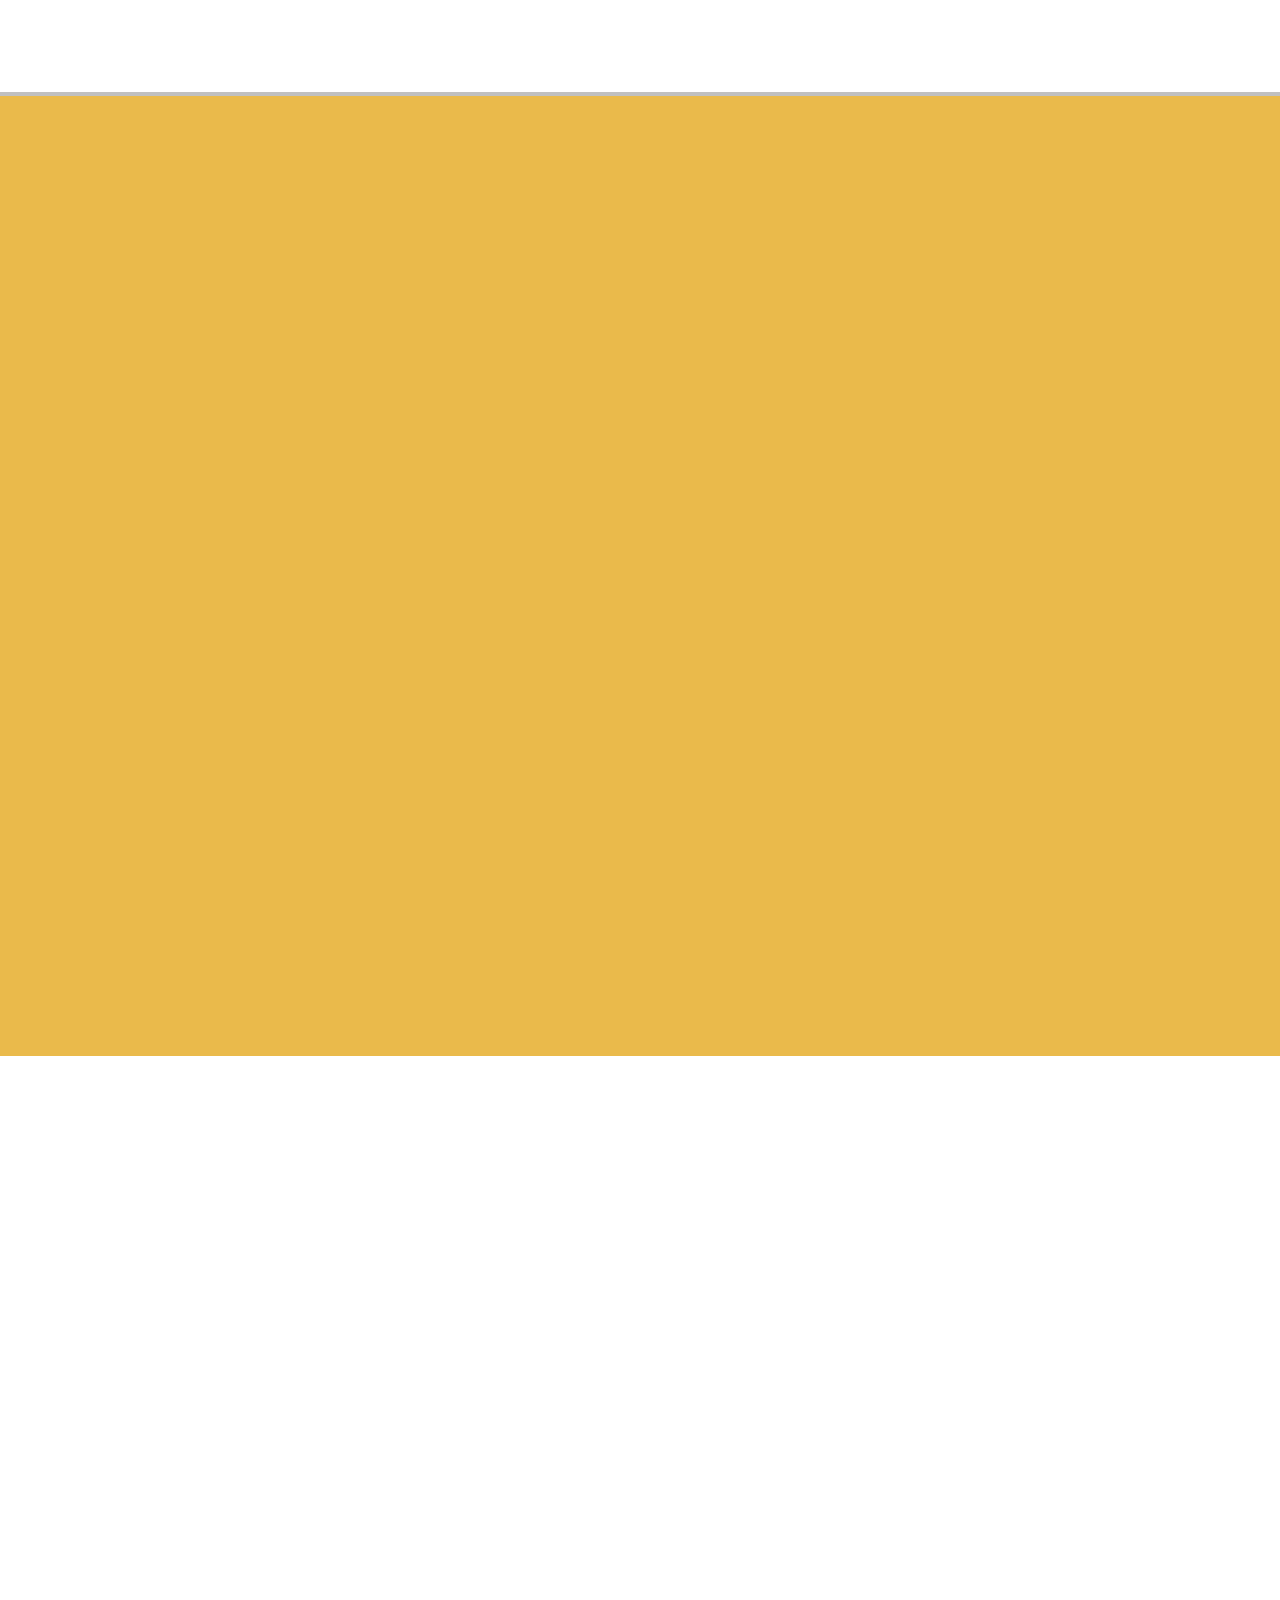
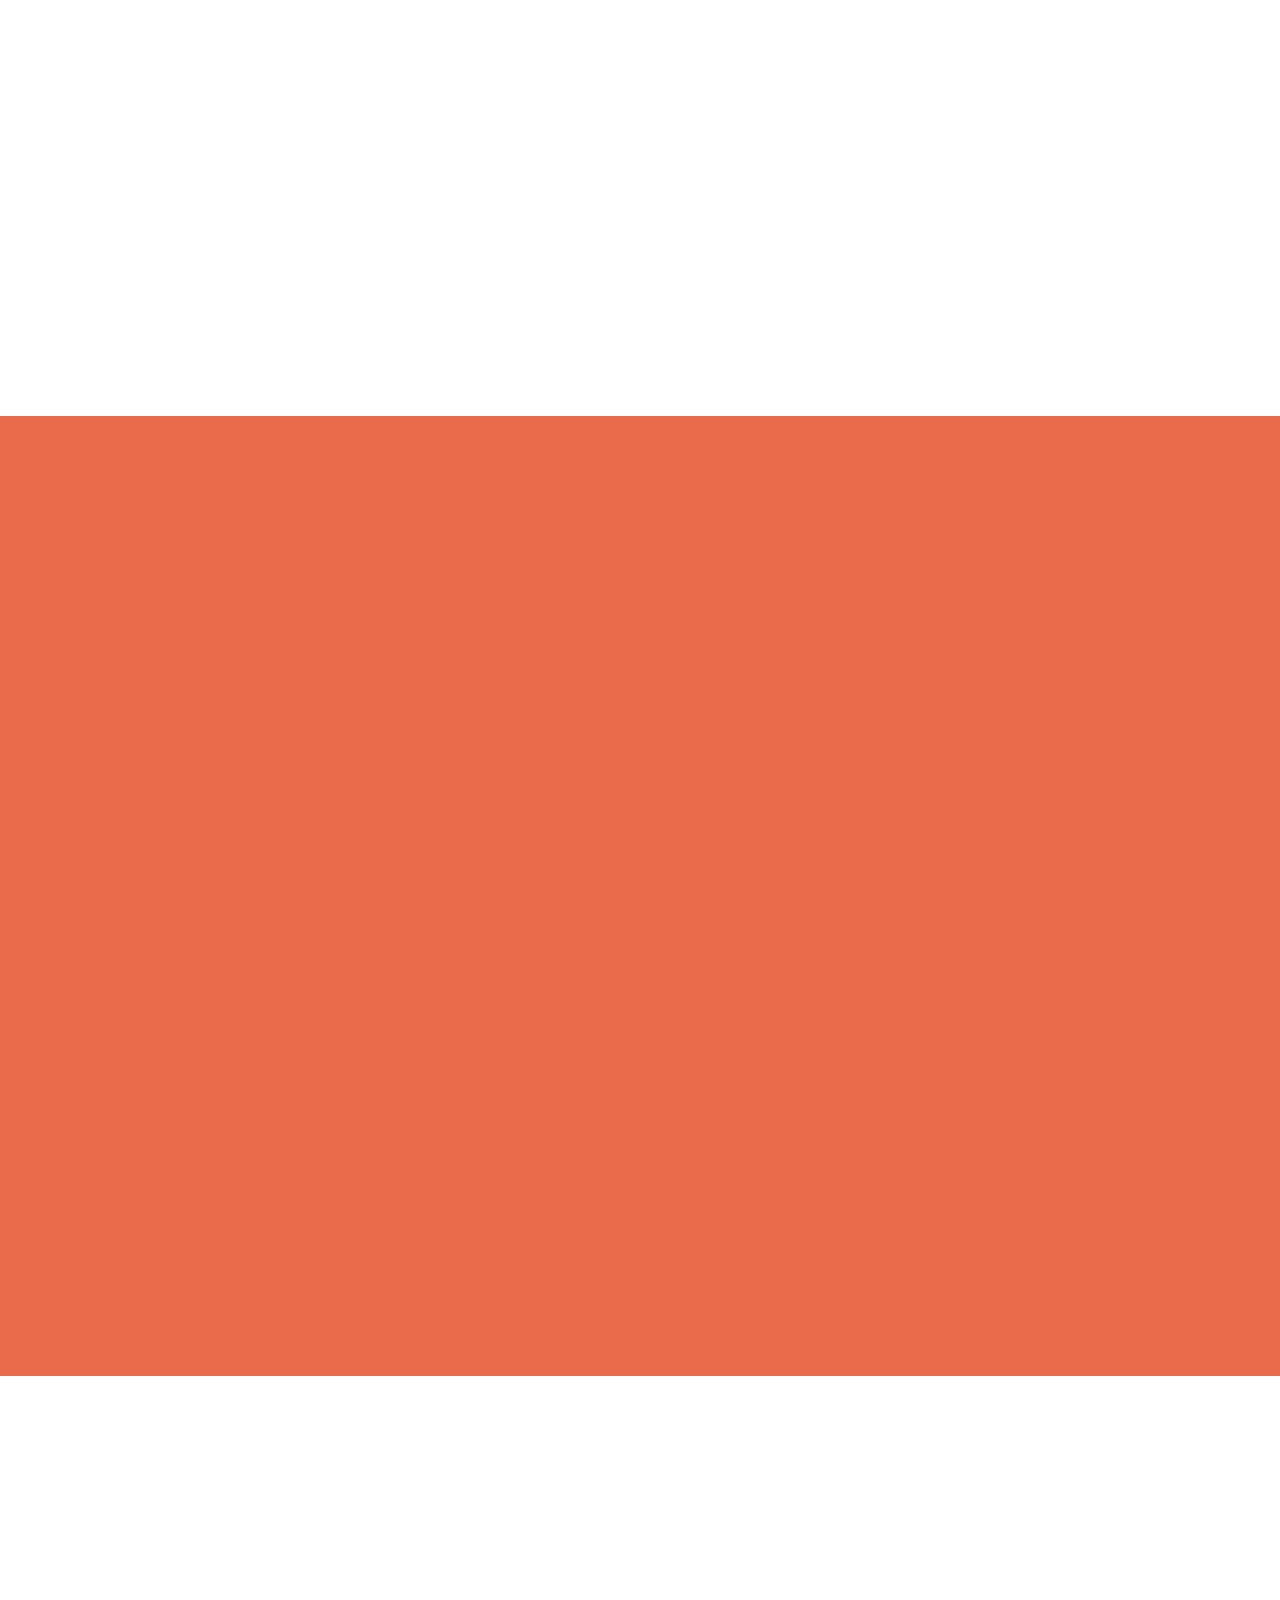
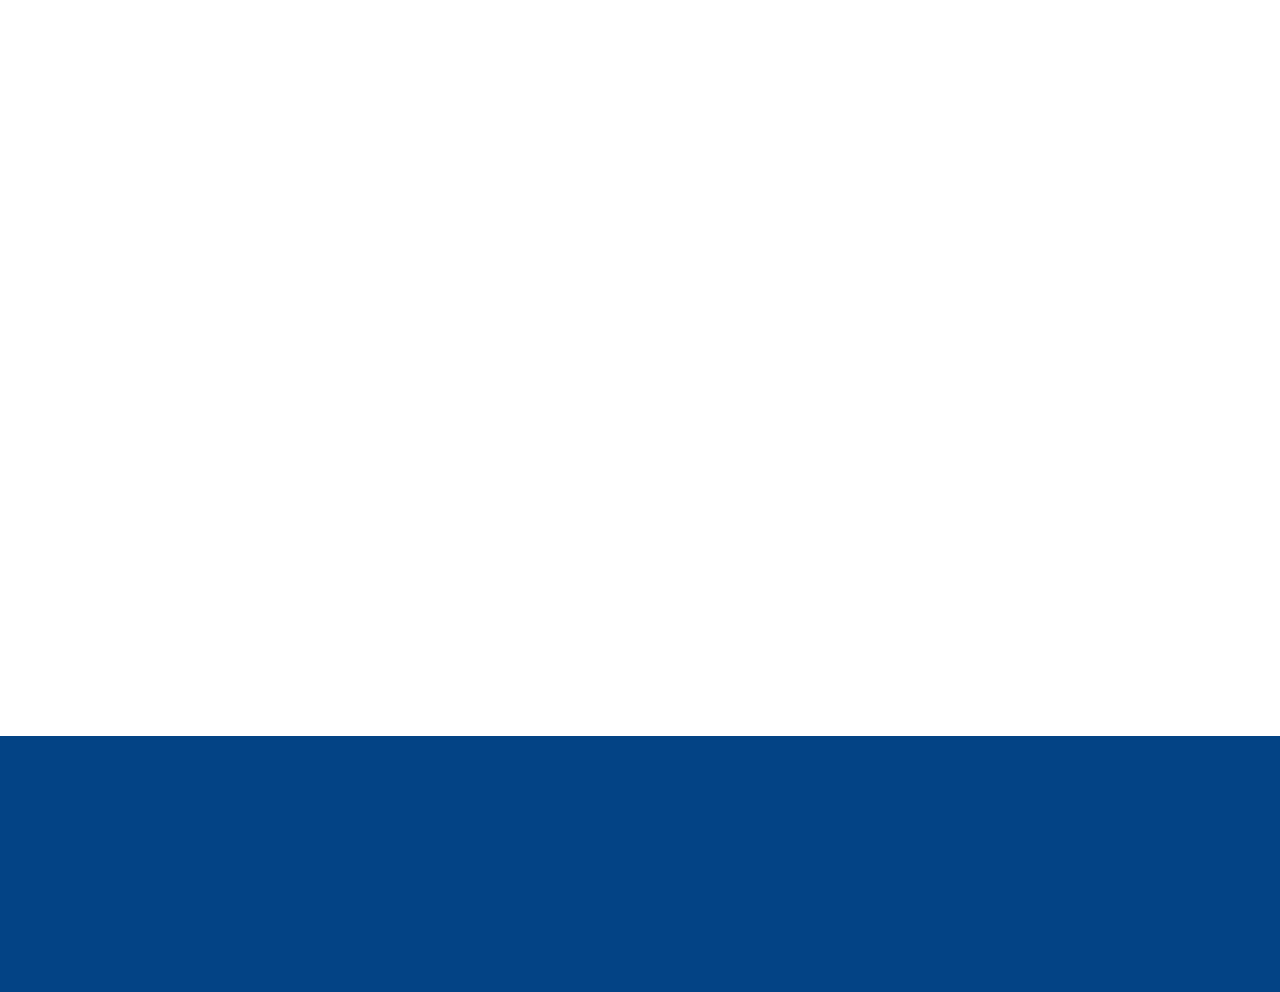
==== index.html @ 951a1d81 "Initial Upload" ====
<!DOCTYPE html>
<html lang="en-US">
	<head>
		<meta charset="utf-8">
		<meta http-equiv="X-UA-Compatible" content="IE=edge">
		<meta name="viewport" content="width=device-width, initial-scale=1.0">
		<title>Collective Data Fleet Management Software</title>
	    <link rel="stylesheet" type="text/css" href="css/stylesheet.css">
	    <link rel="stylesheet" type="text/css" href="fonts/font-awesome/font-awesome.min.css">
	    <link href="https://fonts.googleapis.com/css?family=Oswald:700|Roboto:300,400,500,700|Raleway:400,700|Roboto+Condensed" rel="stylesheet">
	    <link href="img/favicon.ico" rel="shortcut icon" type="image/x-icon">
	    <script src="https://cdnjs.cloudflare.com/ajax/libs/jquery/3.2.1/jquery.min.js"></script>
	    </head>
	<body>
		<header class="grid-33">
			<figure></figure>
			<nav></nav>
		</header>
		<main>
			<section class="alpha"></section>
			<section class="beta"></section>
			<section class="charlie"></section>
			<section class="delta"></section>
		</main>
		<footer></footer>
	</body>
</html>
---- css/stylesheet.css ----
html, body, div, span, applet, object, iframe,
h1, h2, h3, h4, h5, h6, p, blockquote, pre,
a, abbr, acronym, address, big, cite, code,
del, dfn, em, img, ins, kbd, q, s, samp,
small, strike, strong, sub, sup, tt, var,
b, u, i, center,
dl, dt, dd, ol, ul, li,
fieldset, form, label, legend, optgroup, button, input, select, textarea,
table, caption, tbody, tfoot, thead, tr, th, td,
article, aside, canvas, details, embed,
figure, figcaption, footer, header, hgroup,
menu, nav, output, ruby, section, summary,
time, mark, audio, video {
  margin: 0;
  padding: 0;
  border: 0;
  font: inherit;
  vertical-align: baseline; }

/* HTML5 display-role reset for older browsers */
article, aside, details, figcaption, figure,
footer, header, hgroup, menu, nav, section {
  display: block; }

body {
  line-height: 1; }

ol:not([type]), ul {
  list-style: none; }

blockquote, q {
  quotes: none; }

blockquote:before, blockquote:after,
q:before, q:after {
  content: '';
  content: none; }

table {
  border-collapse: collapse;
  border-spacing: 0; }

/*Typography Constants*/
p img {
  margin: 0; }

strong, b, dt {
  font-weight: bold; }

em, i {
  font-style: italic; }

small {
  font-size: 80%; }

ul ul, ul ol, ol ol, ol ul {
  margin-bottom: 0; }

/*Custom Additions*/
/* Prevent font scaling in landscape */
html {
  -webkit-text-size-adjust: none; }

button {
  text-transform: inherit; }

/*Fluid Images*/
img {
  max-width: 100%; }

/*IE Link Outlines*/
a {
  outline: none; }

a:focus {
  outline: thin dotted; }

/*Hide Table Captions*/
table caption {
  text-align: left;
  position: absolute;
  left: -9999em; }

/*Accessibility*/
.hidden {
  position: absolute;
  left: -9999em; }

* {
  box-sizing: border-box; }

a:-webkit-any-link {
  text-decoration: none; }

.container-fluid {
  width: 100%;
  display: block; }

.clearfix:before, .clearfix:after {
  content: " ";
  display: table; }

.clearfix:after {
  clear: both; }

[class*="col-"] {
  float: left; }

html {
  height: 100%;
  min-height: 100%; }

body {
  height: 100%;
  min-height: 100%; }

.row::after {
  content: "";
  clear: both;
  display: table; }

/*Mobile*/
@media only screen and (min-width: 320px) {
  .col-s-0-5 {
    width: 4.165%; }

  .col-s-1 {
    width: 8.33%; }

  .col-s-1-5 {
    width: 12.495%; }

  .col-s-2 {
    width: 16.66%; }

  .col-s-3 {
    width: 25%; }

  .col-s-4 {
    width: 33.33%; }

  .col-s-5 {
    width: 41.66%; }

  .col-s-6 {
    width: 50%; }

  .col-s-7 {
    width: 58.33%; }

  .col-s-8 {
    width: 66.66%; }

  .col-s-9 {
    width: 75%; }

  .col-s-10 {
    width: 83.33%; }

  .col-s-11 {
    width: 91.66%; }

  .col-s-12 {
    width: 100%; } }
/*Tablet*/
@media only screen and (min-width: 728px) {
  .col-m-0-5 {
    width: 4.165%; }

  .col-m-1 {
    width: 8.33%; }

  .col-m-1-5 {
    width: 12.495%; }

  .col-m-2 {
    width: 16.66%; }

  .col-m-3 {
    width: 25%; }

  .col-m-4 {
    width: 33.33%; }

  .col-m-5 {
    width: 41.66%; }

  .col-m-6 {
    width: 50%; }

  .col-m-7 {
    width: 58.33%; }

  .col-m-8 {
    width: 66.66%; }

  .col-m-9 {
    width: 75%; }

  .col-m-10 {
    width: 83.33%; }

  .col-m-11 {
    width: 91.66%; }

  .col-m-12 {
    width: 100%; } }
/*Laptop*/
@media only screen and (min-width: 1280px) {
  .col-l-0-5 {
    width: 4.165%; }

  .col-l-1 {
    width: 8.33%; }

  .col-l-1-5 {
    width: 12.495%; }

  .col-l-2 {
    width: 16.66%; }

  .col-l-3 {
    width: 25%; }

  .col-l-4 {
    width: 33.33%; }

  .col-l-5 {
    width: 41.66%; }

  .col-l-6 {
    width: 50%; }

  .col-l-7 {
    width: 58.33%; }

  .col-l-8 {
    width: 66.66%; }

  .col-l-9 {
    width: 75%; }

  .col-l-10 {
    width: 83.33%; }

  .col-l-11 {
    width: 91.66%; }

  .col-l-12 {
    width: 100%; } }
/*Desktop*/
@media only screen and (min-width: 1366px) {
  .col-sd-0-5 {
    width: 4.165%; }

  .col-sd-1 {
    width: 8.33%; }

  .col-sd-1-5 {
    width: 12.495%; }

  .col-sd-2 {
    width: 16.66%; }

  .col-sd-3 {
    width: 25%; }

  .col-sd-4 {
    width: 33.33%; }

  .col-sd-5 {
    width: 41.66%; }

  .col-sd-6 {
    width: 50%; }

  .col-sd-7 {
    width: 58.33%; }

  .col-sd-8 {
    width: 66.66%; }

  .col-sd-9 {
    width: 75%; }

  .col-sd-10 {
    width: 83.33%; }

  .col-sd-11 {
    width: 91.66%; }

  .col-sd-12 {
    width: 100%; } }
/*Large Desktop*/
@media only screen and (min-width: 1550px) {
  .col-0-5 {
    width: 4.165%; }

  .col-1 {
    width: 8.33%; }

  .col-1-5 {
    width: 12.495%; }

  .col-2 {
    width: 16.66%; }

  .col-3 {
    width: 25%; }

  .col-4 {
    width: 33.33%; }

  .col-5 {
    width: 41.66%; }

  .col-6 {
    width: 50%; }

  .col-7 {
    width: 58.33%; }

  .col-8 {
    width: 66.66%; }

  .col-9 {
    width: 75%; }

  .col-10 {
    width: 83.33%; }

  .col-11 {
    width: 91.66%; }

  .col-12 {
    width: 100%; } }
/*# sourceMappingURL=column.css.map */
header {
  width: 100%;
  height: 96px;
  border-bottom: 4px solid silver; }

footer {
  width: 100%;
  height: 256px;
  background-color: #034385; }

main {
  width: 100%;
  height: auto; }

section {
  width: 100%;
  height: 960px;
  background-color: #FFF; }
  section.alpha {
    background-color: #eaba4b; }
  section.charlie {
    background-color: #ea6b4b; }

/*# sourceMappingURL=stylesheet.css.map */
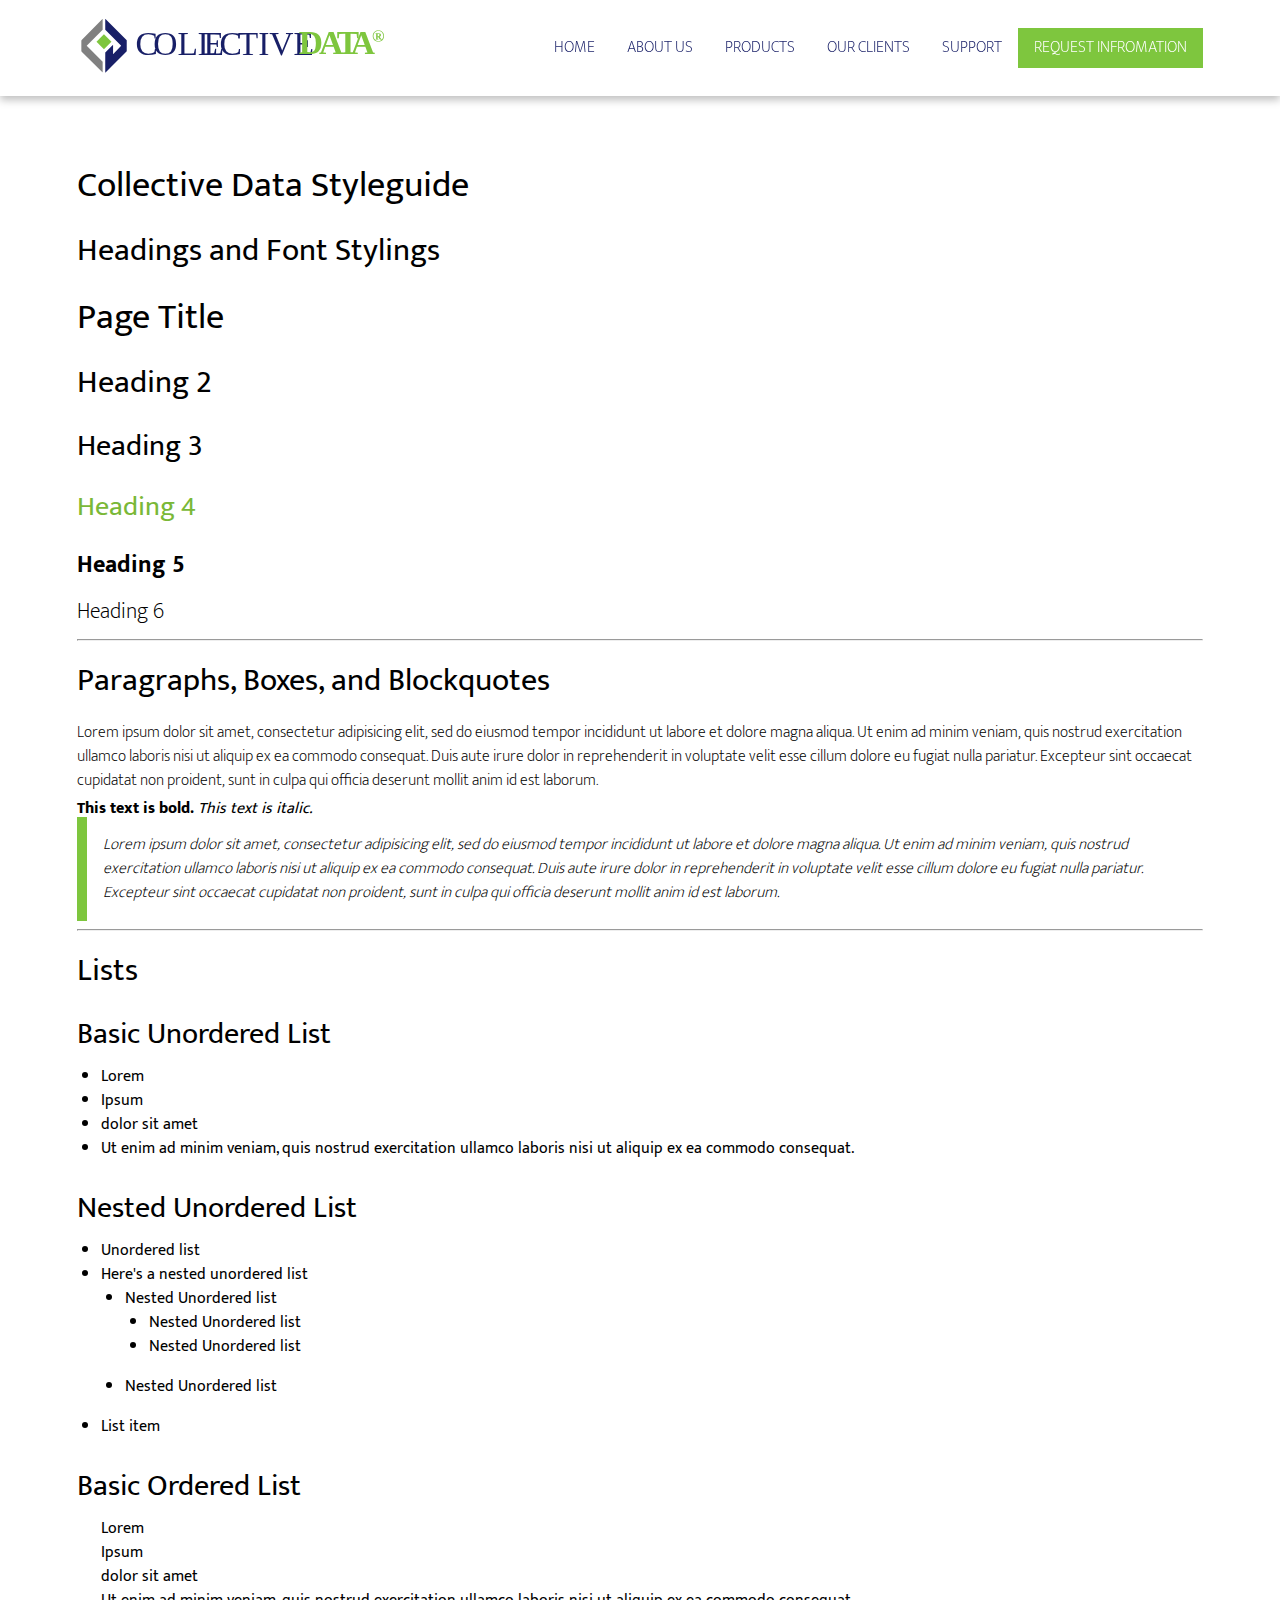
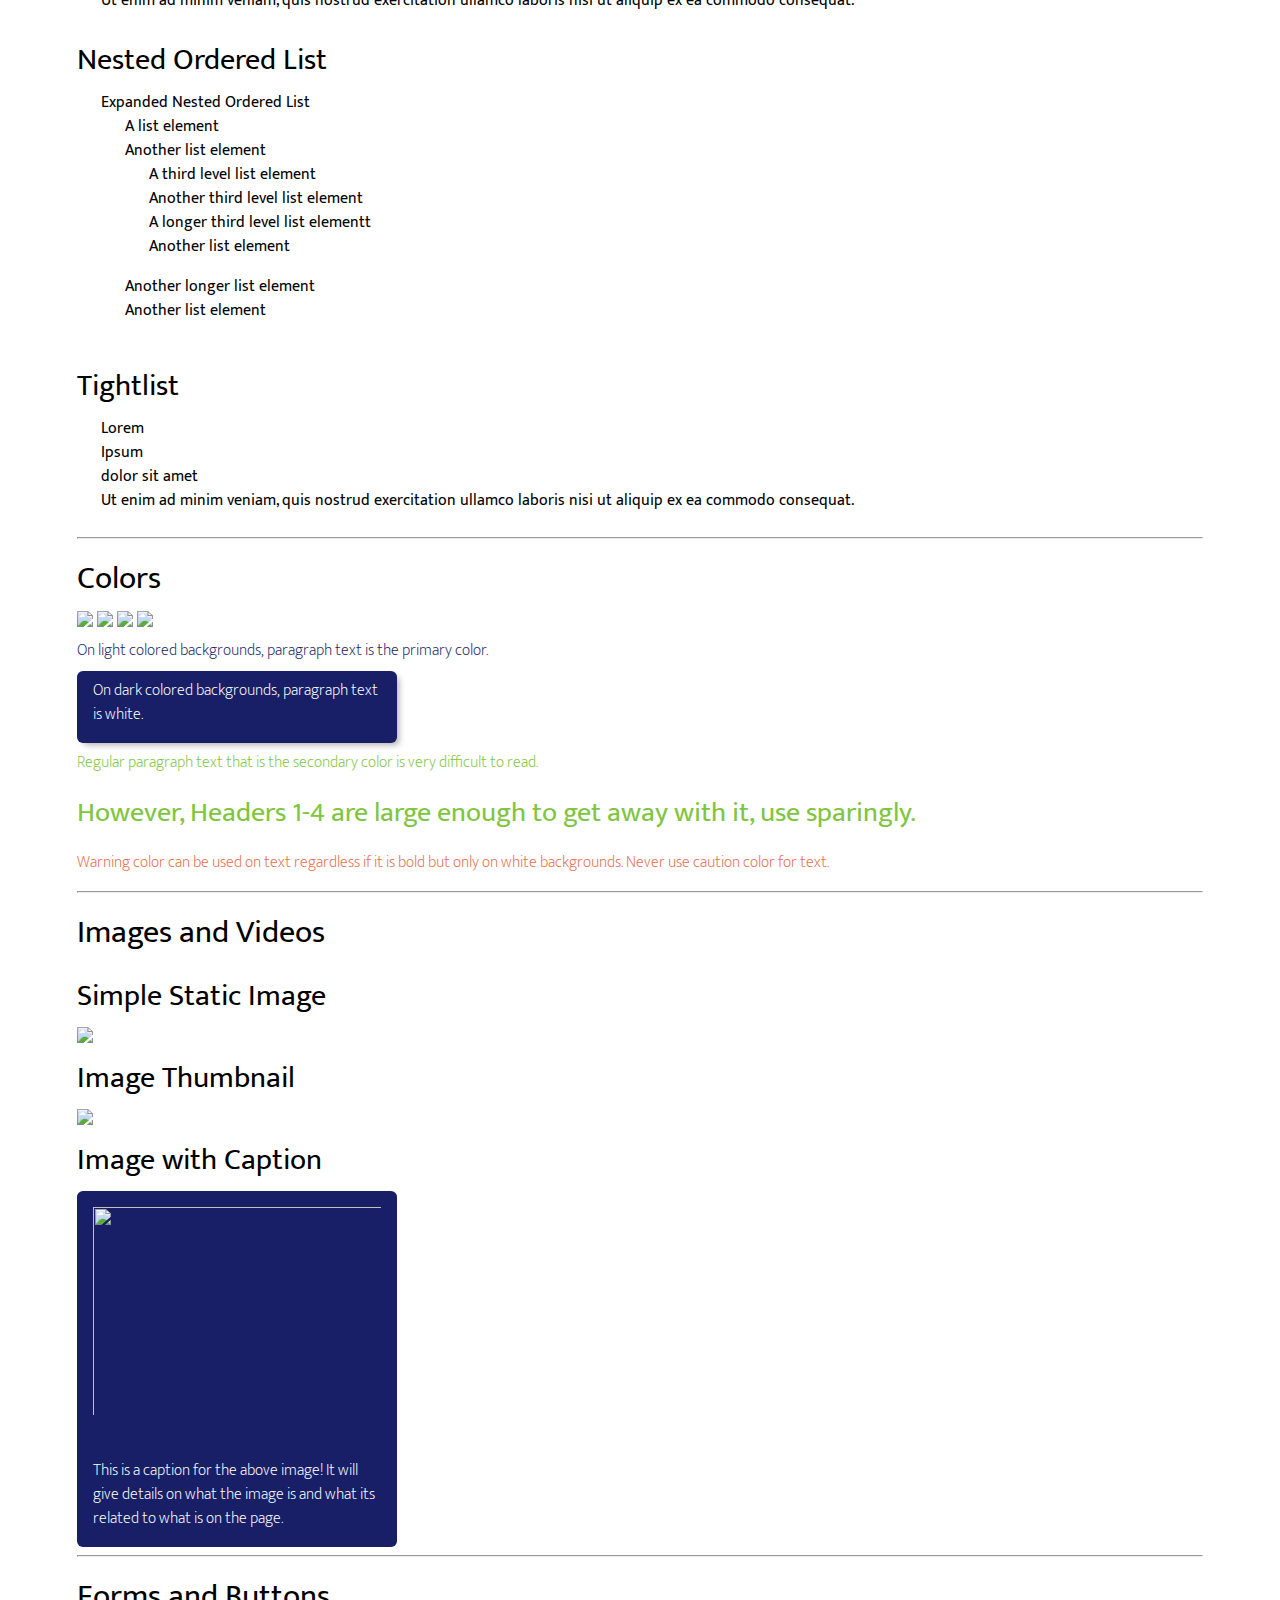
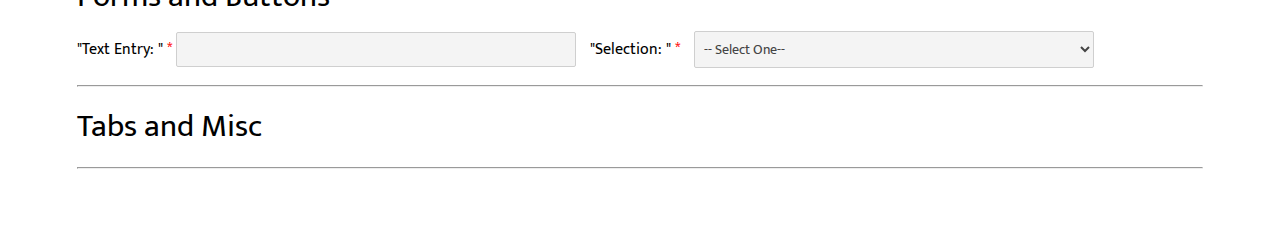
==== commit 8f47403a: "Major Update" ====
--- a/index.html
+++ b/index.html
@@ -6,21 +6,262 @@
 		<meta name="viewport" content="width=device-width, initial-scale=1.0">
 		<title>Collective Data Fleet Management Software</title>
 	    <link rel="stylesheet" type="text/css" href="css/stylesheet.css">
-	    <link rel="stylesheet" type="text/css" href="fonts/font-awesome/font-awesome.min.css">
+	   	<link href="https://use.fontawesome.com/releases/v5.0.2/css/all.css" rel="stylesheet">
 	    <link href="https://fonts.googleapis.com/css?family=Oswald:700|Roboto:300,400,500,700|Raleway:400,700|Roboto+Condensed" rel="stylesheet">
 	    <link href="img/favicon.ico" rel="shortcut icon" type="image/x-icon">
 	    <script src="https://cdnjs.cloudflare.com/ajax/libs/jquery/3.2.1/jquery.min.js"></script>
 	    </head>
 	<body>
-		<header class="grid-33">
-			<figure></figure>
-			<nav></nav>
+		<header>
+			<div class="columnA">
+				<figure>
+					<a href="https://placeholder.com">
+						<img id="header-wordmark" src="img/collective_data_wordmark_logo_color.svg">
+					</a>
+				</figure>
+			</div>
+			<div class="columnB">
+				<nav>
+					<ul>
+						<li><a href="#" class ="button plain">home</a></li>
+						<li><a href="#" class ="button plain">about us</a></li>
+						<li><a href="#" class ="button plain">products</a></li>
+						<li><a href="#" class ="button plain">our clients</a></li>
+						<li><a href="#" class ="button plain">support</a></li>
+						<li>
+							<a href="#" class ="button secondary">
+								request infromation
+							</a>
+						</li>
+							
+					</ul>
+				</nav>
+			</div>
+			
+			
 		</header>
 		<main>
-			<section class="alpha"></section>
-			<section class="beta"></section>
-			<section class="charlie"></section>
-			<section class="delta"></section>
+			<div class="wrapper2">
+				<h1>Collective Data Styleguide</h1>
+				<div id="type">
+					<h2>Headings and Font Stylings</h2>
+					<h1>Page Title</h1>
+					<h2>Heading 2</h2>
+					<h3>Heading 3</h3>
+					<h4>Heading 4</h4>
+					<h5>Heading 5</h5>
+					<h6>Heading 6</h6>
+					<hr>
+					<h2>Paragraphs, Boxes, and Blockquotes</h2>
+					<p>Lorem ipsum dolor sit amet, consectetur adipisicing elit, sed do eiusmod tempor incididunt ut labore et dolore magna aliqua. Ut enim ad minim veniam, quis nostrud exercitation ullamco laboris nisi ut aliquip ex ea commodo consequat. Duis aute irure dolor in reprehenderit in voluptate velit esse cillum dolore eu fugiat nulla pariatur. Excepteur sint occaecat cupidatat non proident, sunt in culpa qui officia deserunt mollit anim id est laborum.</p>
+					<strong>This text is bold.</strong>
+					<em>This text is italic.</em>
+					<blockquote>
+						<cite>
+							<p>Lorem ipsum dolor sit amet, consectetur adipisicing elit, sed do eiusmod tempor incididunt ut labore et dolore magna aliqua. Ut enim ad minim veniam, quis nostrud exercitation ullamco laboris nisi ut aliquip ex ea commodo consequat. Duis aute irure dolor in reprehenderit in voluptate velit esse cillum dolore eu fugiat nulla pariatur. Excepteur sint occaecat cupidatat non proident, sunt in culpa qui officia deserunt mollit anim id est laborum.</p>
+						</cite>
+					</blockquote>
+					<hr>
+					<h2>Lists</h2>
+					<h3>Basic Unordered List</h3>
+					<ul>
+						<li>Lorem</li>
+						<li>Ipsum</li>
+						<li>dolor sit amet</li>
+						<li>Ut enim ad minim veniam, quis nostrud exercitation ullamco laboris nisi ut aliquip ex ea commodo consequat.</li>
+					</ul>
+					<h3>Nested Unordered List</h3>
+					<ul>
+						<li>
+							Unordered list
+						</li>
+						<li>
+							Here's a nested unordered list
+							<ul>
+								<li>
+									Nested Unordered list
+									<ul>
+										<li>
+											Nested Unordered list
+										</li>
+										<li>
+											Nested Unordered list
+										</li>
+									</ul>
+								</li>
+								<li>
+									Nested Unordered list
+								</li>
+							</ul>
+						</li>
+						<li>
+							List item
+						</li>
+					</ul>
+					<h3>Basic Ordered List</h3>
+					<ol>
+						<li>Lorem</li>
+						<li>Ipsum</li>
+						<li>dolor sit amet</li>
+						<li>Ut enim ad minim veniam, quis nostrud exercitation ullamco laboris nisi ut aliquip ex ea commodo consequat.</li>
+					</ol>
+					<h3>Nested Ordered List</h3>
+					<ol>
+						<li>Expanded Nested Ordered List
+							<ol>
+								<li>A list element</li>
+								<li>Another list element
+									<ol>
+										<li>A third level list element</li>
+										<li>Another third level list element</li>
+										<li>A longer third level list elementt</li>
+										<li>Another list element</li>
+									</ol>
+								</li>
+								<li>Another longer list element</li>
+								<li>Another list element</li>
+							</ol>
+						</li>
+					</ol>
+					<h3>Tightlist</h3>
+					<ul class="tightlist">
+						<li>Lorem</li>
+						<li>Ipsum</li>
+						<li>dolor sit amet</li>
+						<li>Ut enim ad minim veniam,
+							quis nostrud exercitation ullamco laboris nisi ut aliquip ex ea commodo
+							consequat.</li>
+						</ul>
+				</div>
+				<hr>
+				<div id="color">
+					<h2>Colors</h2>
+						<img src="http://via.placeholder.com/256x256/034385/ffffff?text=034385">
+						<img src="http://via.placeholder.com/256x256/a2c905/ffffff?text=a2c905">
+						<img src="http://via.placeholder.com/256x256/eaba4b/ffffff?text=eaba4b">
+						<img src="http://via.placeholder.com/256x256/ea6b4b/ffffff?text=ea6b4b">
+					<p class="primary-text"> On light colored backgrounds, paragraph text is the primary color.</p>
+					<div class="frame primary raised">
+						<p class="white-text"> On dark colored backgrounds, paragraph text is white.</p>
+					</div>
+					<p class="secondary-text"> Regular paragraph text that is the secondary color is very difficult to read.</p>
+					<h4 class="secondary-text"> However, Headers 1-4 are large enough to get away with it, use sparingly.</h4>
+					<p class="warning-text"> Warning color can be used on text regardless if it is bold but only on white backgrounds. Never use caution color for text.</p>
+
+				</div>
+				<hr>
+				<div id="images">
+					<h2>Images and Videos</h2>
+					<h3>Simple Static Image</h3>
+					<img src="http://via.placeholder.com/640x480">
+					<h3>Image Thumbnail</h3>
+					<img src="http://via.placeholder.com/128x128">
+					<h3>Image with Caption</h3>
+					<div class ="frame primary">
+						<a href="#">
+							<img src="http://via.placeholder.com/640x480/ccbbcc">
+						</a>
+						<p> This is a caption for the above image! It will give details on what the image is and what its related to what is on the page.</p>
+					</div>
+
+				</div>
+				<hr>
+				<div id="forms">
+					<h2>Forms and Buttons</h2>
+					<label for="Text">
+						"Text Entry: "
+						<span style="color:#F00;">*</span>
+					</label>
+					<input type="text" id="example" name="example" class="input_field">
+					<label for="Select">
+						"Selection: "
+						<span style="color:#F00;">*</span>
+					</label>
+					<select name="select" id="select" class="input_field">
+						<option selected="" value="">-- Select One--</option>
+						<optgroup label="United States">                                    
+							<option class="static_class" value="Alabama" id="AL">Alabama</option>
+							<option class="static_class" value="Alaska" id="AK">Alaska</option>
+							<option class="static_class" value="Arizona" id="AZ">Arizona</option>
+							<option class="static_class" value="Arkansas" id="AR">Arkansas</option>             
+							<option class="static_class" value="California" id="CA">California</option>
+							<option class="static_class" value="Colorado" id="CO">Colorado</option>
+							<option class="static_class" value="Connecticut" id="CT">Connecticut</option>
+							<option class="static_class" value="Delaware" id="DE">Delaware</option>
+							<option class="static_class" value="District of Columbia" id="DC">District of Columbia</option>    
+							<option class="static_class" value="Florida" id="FL">Florida</option>
+							<option class="static_class" value="Georgia" id="GA">Georgia</option>
+							<option class="static_class" value="Hawaii" id="HI">Hawaii</option>
+							<option class="static_class" value="Idaho" id="ID">Idaho</option>
+							<option class="static_class" value="Illinois" id="IL">Illinois</option>
+							<option class="static_class" value="Indiana" id="IN">Indiana</option>
+							<option class="static_class" value="Iowa" id="IA">Iowa</option>
+							<option class="static_class" value="Kansas" id="KS">Kansas</option>
+							<option class="static_class" value="Kentucky" id="KY">Kentucky</option>
+							<option class="static_class" value="Louisiana" id="LA">Louisiana</option>
+							<option class="static_class" value="Maine" id="ME">Maine</option>
+							<option class="static_class" value="Maryland" id="MD">Maryland</option>
+							<option class="static_class" value="Massachusetts" id="MA">Massachusetts</option>
+							<option class="static_class" value="Michigan" id="MI">Michigan</option>
+							<option class="static_class" value="Minnesota" id="MN">Minnesota</option>
+							<option class="static_class" value="Mississippi" id="MS">Mississippi</option>
+							<option class="static_class" value="Missouri" id="MO">Missouri</option>
+							<option class="static_class" value="Montana" id="MT">Montana</option>
+							<option class="static_class" value="Nebraska" id="NE">Nebraska</option>
+							<option class="static_class" value="Nevada" id="NV">Nevada</option>
+							<option class="static_class" value="New Hampshire" id="NH">New Hampshire</option>
+							<option class="static_class" value="New Jersey" id="NJ">New Jersey</option>
+							<option class="static_class" value="New Mexico" id="NM">New Mexico</option>
+							<option class="static_class" value="New York" id="NY">New York</option>
+							<option class="static_class" value="North Carolina" id="NC">North Carolina</option>
+							<option class="static_class" value="North Dakota" id="ND">North Dakota</option>
+							<option class="static_class" value="Ohio" id="OH">Ohio</option>
+							<option class="static_class" value="Oklahoma" id="OK">Oklahoma</option>
+							<option class="static_class" value="Oregon" id="OR">Oregon</option>
+							<option class="static_class" value="Pennsylvania" id="PA">Pennsylvania</option>
+							<option class="static_class" value="Puerto Rico" id="PR">Puerto Rico</option>
+							<option class="static_class" value="Rhode Island" id="RI">Rhode Island</option>
+							<option class="static_class" value="South Carolina" id="SC">South Carolina</option>
+							<option class="static_class" value="South Dakota" id="SD">South Dakota</option>
+							<option class="static_class" value="Tennessee" id="TN">Tennessee</option>
+							<option class="static_class" value="Texas" id="TX">Texas</option>
+							<option class="static_class" value="Utah" id="UT">Utah</option>
+							<option class="static_class" value="Vermont" id="VT">Vermont</option>
+							<option class="static_class" value="Virginia" id="VA">Virginia</option>
+							<option class="static_class" value="Virgin Islands" id="VI">Virgin Islands</option>
+							<option class="static_class" value="Washington" id="WA">Washington</option>
+							<option class="static_class" value="West Virginia" id="WV">West Virginia</option>
+							<option class="static_class" value="Wisconsin" id="WI">Wisconsin</option>
+							<option class="static_class" value="Wyoming" id="WY">Wyoming</option>      
+						</optgroup>
+
+						<optgroup label="Canada">   
+							<option class="static_class" value="Alberta" id="AB">Alberta</option>
+							<option class="static_class" value="British Columbia" id="BC">British Columbia</option>
+							<option class="static_class" value="Manitoba" id="MB">Manitoba</option>
+							<option class="static_class" value="New Brunswick" id="NB">New Brunswick</option>
+							<option class="static_class" value="Newfoundland and Labrador" id="NL">Newfoundland and Labrador </option>
+							<option class="static_class" value="Northwest Territories" id="NT">Northwest Territories </option>
+							<option class="static_class" value="Nova Scotia" id="NS">Nova Scotia</option>
+							<option class="static_class" value="Nunavut" id="NU">Nunavut</option>
+							<option class="static_class" value="Saskatchewan" id="SK">Saskatchewan</option>
+							<option class="static_class" value="Ontario" id="ON">Ontario</option>
+							<option class="static_class" value="Quebec" id="QC">Quebec</option>
+							<option class="static_class" value="Yukon" id="YT">Yukon</option>
+						</optgroup>
+
+						<optgroup label="Other">   
+							<option value="Other" class="static_class" id="OTHER">Other (Outside of U.S. or Canada)</option>      
+						</optgroup>
+
+					</select>
+				</div>
+				<hr>
+				<div id ="misc">
+					<h2>Tabs and Misc</h2>
+					<hr>
+				</div>
+			</div>	
 		</main>
 		<footer></footer>
 	</body>
--- a/css/stylesheet.css
+++ b/css/stylesheet.css
@@ -1,3 +1,4 @@
+@import url("https://fonts.googleapis.com/css?family=Mukta:200,400,700");
 html, body, div, span, applet, object, iframe,
 h1, h2, h3, h4, h5, h6, p, blockquote, pre,
 a, abbr, acronym, address, big, cite, code,
@@ -335,17 +336,298 @@
   .col-12 {
     width: 100%; } }
 /*# sourceMappingURL=column.css.map */
+.primary-text {
+  color: #181F67; }
+
+.secondary-text {
+  color: #7EC63E; }
+
+.secondary-light-text {
+  color: #1d257c; }
+
+.secondary-dark-text {
+  color: gray; }
+
+.warning-text {
+  color: #ea6b4b; }
+
+.white-text {
+  color: #fff; }
+
+b, strong {
+  font-weight: 800; }
+
+cite,
+em,
+i {
+  font-style: italic; }
+
+h1, h2, h3, h4, h5, h6, body, p {
+  font-family: 'Mukta', sans-serif; }
+
+h1 {
+  font-size: 36px;
+  padding-top: 16px;
+  padding-bottom: 16px; }
+
+h2 {
+  font-size: 32px;
+  padding-top: 16px;
+  padding-bottom: 16px; }
+
+h3 {
+  font-size: 30px;
+  padding-top: 16px;
+  padding-bottom: 16px; }
+
+h4 {
+  font-size: 28px;
+  color: #7ab837;
+  padding-top: 16px;
+  padding-bottom: 16px; }
+
+h5 {
+  font-size: 24px;
+  color: #000;
+  font-weight: 700;
+  padding-top: 16px;
+  padding-bottom: 16px; }
+
+h6 {
+  font-size: 22px;
+  color: #000;
+  font-weight: 200;
+  padding-top: 8px;
+  padding-bottom: 8px; }
+
+blockquote {
+  border-left: 10px solid #7EC63E;
+  padding-top: 8px;
+  padding-right: 8px;
+  padding-bottom: 8px;
+  padding-left: 16px; }
+
+li {
+  font-size: 1em;
+  line-height: 150%; }
+
+p {
+  font-size: 1em;
+  padding: 8px 0px;
+  line-height: 150%;
+  font-weight: 200; }
+  p.light {
+    font-weight: 200;
+    font-size: 1.5em; }
+
+.tightlist {
+  margin-left: 24px;
+  padding-bottom: 16px; }
+
+ul:not(.tightlist), ol {
+  list-style: disc;
+  margin-left: 24px;
+  padding-bottom: 16px; }
+
+input, select {
+  border: 1px solid #CFCFCF;
+  border-radius: 2px;
+  color: #444444;
+  font-size: 14px;
+  margin-left: 10px;
+  padding: 5px;
+  width: 400px;
+  background: #f4f4f4; }
+  input[type="text"], input #select, select[type="text"], select #select {
+    margin: 3px 10px 10px 0; }
+
+.align-center {
+  margin: auto;
+  width: 75%; }
+
+.button {
+  border: none;
+  display: inline-block;
+  outline: 0;
+  padding: 8px 16px;
+  vertical-align: middle;
+  overflow: hidden;
+  text-decoration: none;
+  color: inherit;
+  background-color: inherit;
+  text-align: center;
+  cursor: pointer;
+  white-space: nowrap; }
+  .button.plain {
+    background-color: #FFF;
+    color: #181F67; }
+  .button.secondary {
+    background-color: #7EC63E;
+    color: white; }
+  .button.primary {
+    background-color: #181F67;
+    color: white !important; }
+
+.center {
+  text-align: center; }
+
+.frame {
+  width: 320px; }
+  .frame p {
+    padding-left: 16px;
+    padding-right: 16px;
+    padding-bottom: 16px;
+    padding-top: 8px; }
+  .frame.raised {
+    -webkit-box-shadow: 4px 4px 6px -2px rgba(0, 0, 0, 0.31);
+    -moz-box-shadow: 4px 4px 6px -2px rgba(0, 0, 0, 0.31);
+    box-shadow: 4px 4px 6px -2px rgba(0, 0, 0, 0.31); }
+  .frame.primary {
+    background-color: #181F67;
+    color: #FFF;
+    border-radius: 6px 6px 6px 6px;
+    -moz-border-radius: 6px 6px 6px 6px;
+    -webkit-border-radius: 6px 6px 6px 6px;
+    border: 0px solid #000000; }
+  .frame.secondary {
+    background-color: #7EC63E;
+    color: #FFF;
+    border-radius: 6px 6px 6px 6px;
+    -moz-border-radius: 6px 6px 6px 6px;
+    -webkit-border-radius: 6px 6px 6px 6px;
+    border: 0px solid #000000; }
+  .frame img {
+    padding: 16px 16px;
+    width: 320px;
+    height: 240px;
+    -webkit-filter: grayscale(0);
+    filter: grayscale(0);
+    transition: filter .25s ease-in-out;
+    -moz-transition: filter .25s ease-in-out;
+    -webkit-transition: filter .25s ease-in-out; }
+    .frame img :before {
+      content: "\f00e";
+      font-family: FontAwesome;
+      font-style: normal;
+      font-weight: normal;
+      text-decoration: inherit;
+      color: #7EC63E;
+      font-size: 40px;
+      padding-right: 0.5em;
+      position: absolute;
+      top: 45%;
+      left: 45%; }
+    .frame img:hover {
+      -webkit-filter: grayscale(1);
+      filter: grayscale(1);
+      transition: filter .25s ease-in-out;
+      -moz-transition: filter .25s ease-in-out;
+      -webkit-transition: filter .25s ease-in-out; }
+
+.grid-1-3 {
+  width: 100%;
+  display: grid;
+  grid-template-columns: 96px auto auto auto 96px;
+  grid-template-rows: 100%;
+  grid-template-areas: " . columnA columnB columnC . "; }
+  .grid-1-3 .columnB {
+    justify-self: center; }
+
+.grid-33 {
+  width: 100%;
+  display: grid;
+  grid-template-columns: 100%;
+  grid-template-rows: 33% 33% 33%;
+  grid-template-areas: "columnA"  "columnB"  "columnC"; }
+
+.grid-contact {
+  width: 100%;
+  display: grid;
+  grid-template-columns: 50% 50%;
+  grid-template-rows: 100%;
+  grid-template-areas: "columnA columnB"; }
+  .grid-contact .justify-right {
+    float: right; }
+
+span.zoom {
+  background-color: transparent;
+  position: absolute;
+  text-align: center;
+  padding: 16px 16px;
+  width: 320px;
+  height: 240px;
+  z-index: 10;
+  opacity: 0;
+  transition: opacity .25s ease-in-out;
+  -moz-transition: opacity .25s ease-in-out;
+  -webkit-transition: opacity .25s ease-in-out; }
+  span.zoom:before {
+    content: "\f00e";
+    font-family: FontAwesome;
+    font-style: normal;
+    font-weight: normal;
+    text-decoration: inherit;
+    color: #7EC63E;
+    font-size: 40px;
+    padding-right: 0.5em;
+    position: absolute;
+    top: 45%;
+    left: 45%; }
+  span.zoom:hover {
+    opacity: 1;
+    transition: opacity .25s ease-in-out;
+    -moz-transition: opacity .25s ease-in-out;
+    -webkit-transition: opacity .25s ease-in-out; }
+
+.wrapper {
+  padding: 0px 8px; }
+
+.wrapper2 {
+  padding: 4% 6%; }
+
 header {
+  background-color: #FFF;
+  display: grid;
+  grid-template-columns: 6% 25% auto auto 6%;
+  grid-template-rows: 100%;
+  grid-template-areas: " . columnA . columnB";
   width: 100%;
   height: 96px;
-  border-bottom: 4px solid silver; }
+  align-items: center;
+  position: fixed;
+  top: 0;
+  left: 0;
+  z-index: 999;
+  -webkit-box-shadow: 0px 4px 8px 0px rgba(0, 0, 0, 0.25);
+  -moz-box-shadow: 0px 4px 8px 0px rgba(0, 0, 0, 0.25);
+  box-shadow: 0px 4px 8px 0px rgba(0, 0, 0, 0.25); }
+  header ul {
+    list-style: none !important;
+    float: right;
+    margin-left: 0px !important;
+    text-transform: uppercase;
+    font-weight: 200;
+    padding-bottom: 0px !important; }
+    header ul li {
+      float: left; }
+    header ul .frame {
+      width: 188px; }
 
 footer {
   width: 100%;
-  height: 256px;
-  background-color: #034385; }
+  height: auto;
+  background-color: #181F67; }
+  footer .copyright {
+    margin-top: 128px;
+    background-color: #101546; }
+  footer .wrapper2 {
+    padding: 0% 0%;
+    padding-left: 6%;
+    padding-right: 6%; }
 
 main {
+  position: relative;
+  padding-top: 100px;
   width: 100%;
   height: auto; }
 
@@ -354,8 +636,87 @@
   height: 960px;
   background-color: #FFF; }
   section.alpha {
-    background-color: #eaba4b; }
+    /* Permalink - use to edit and share this gradient: http://colorzilla.com/gradient-editor/#1e5799+0,7db9e8+100 */
+    background: #7EC63E;
+    /* Old browsers */
+    background: -moz-linear-gradient(top, #7EC63E 0%, #71b535 100%);
+    /* FF3.6-15 */
+    background: -webkit-linear-gradient(top, #7EC63E 0%, #71b535 100%);
+    /* Chrome10-25,Safari5.1-6 */
+    background: linear-gradient(to bottom, #7EC63E 0%, #71b535 100%);
+    /* W3C, IE10+, FF16+, Chrome26+, Opera12+, Safari7+ */
+    filter: progid:DXImageTransform.Microsoft.gradient( startColorstr='$primary', endColorstr='$primary-dark',GradientType=0 );
+    /* IE6-9 */ }
+  section.beta {
+    height: auto; }
   section.charlie {
-    background-color: #ea6b4b; }
+    height: auto; }
+  section figure {
+    padding-top: 32px;
+    padding-right: 15%;
+    padding-left: 15%; }
+  section h5 {
+    padding-top: 64px; }
+  section h6 {
+    padding-top: 32px; }
+  section ol {
+    padding-right: 15%;
+    padding-left: 15%; }
+    section ol .infobox {
+      float: left;
+      margin: 16px; }
+      section ol .infobox p {
+        width: 256px; }
+
+.column1 {
+  grid-area: column1; }
+
+.column2 {
+  grid-area: column2; }
+
+.column3 {
+  grid-area: column3; }
+
+.column4 {
+  grid-area: column4; }
+
+.columnA {
+  grid-area: columnA; }
+
+.columnB {
+  grid-area: columnB; }
+
+.columnC {
+  grid-area: columnC; }
+
+.columnD {
+  grid-area: columnD; }
+
+.columnE {
+  grid-area: columnE; }
+
+.columnF {
+  grid-area: columnF; }
+
+.columnL {
+  grid-area: columnL; }
+
+.columnM {
+  grid-area: columnM; }
+
+.columnN {
+  grid-area: columnN; }
+
+.columnO {
+  grid-area: columnO; }
+
+.columnX {
+  grid-area: columnX; }
+
+.columnY {
+  grid-area: columnY; }
+
+.columnZ {
+  grid-area: columnZ; }
 
 /*# sourceMappingURL=stylesheet.css.map */
